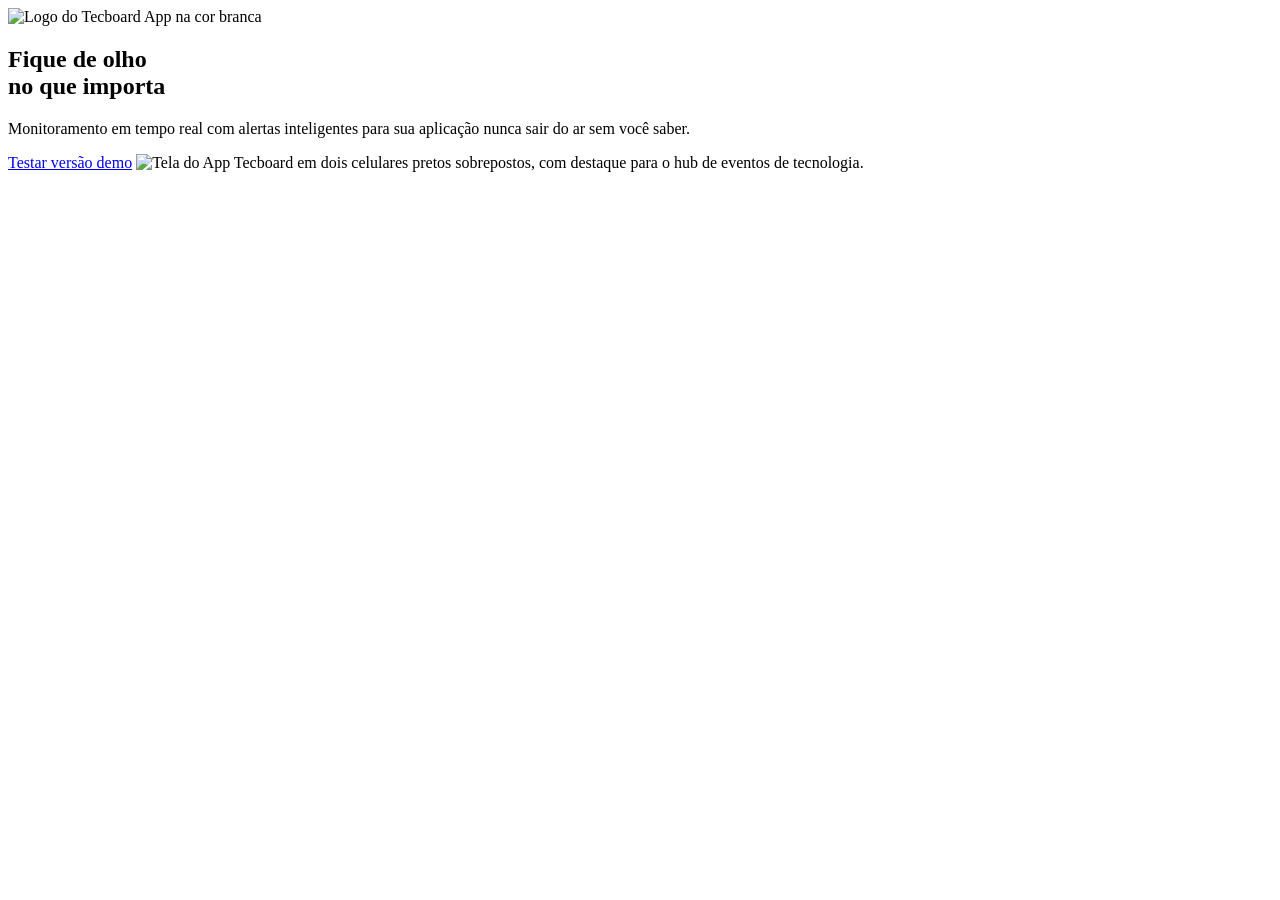
==== index.html @ 917c8afd ""alteração nos diretórios de arquivos"" ====
<!DOCTYPE html>
<html lang="pt-br">
<head>
    <meta charset="UTF-8">
    <meta name="viewport" content="width=device-width, initial-scale=1.0">
    <meta name="description" content="Tecboard App - monitore suas aplicações em tempo real, para que elas nunca saiam do ar sem você saber">
    <meta name="og:title" content="Tecboard App">
    <meta name="og:description" content="Monitore suas aplicações em tempo real, para que elas nunca saiam do ar sem você saber">
    <meta name="og:image" content="https://lucaspfvr.github.io/tecboard/img/celulares-sobrespostos-desktop.png">
    <meta name="og:type" content="website">
    <meta name="og:url" content="https://lucaspfvr.github.io/tecboard/">

    <link rel="icon" href="../Techboard/imagem/Favicon roxo.svg" type="image/svg+xml">
    <link rel="stylesheet" href="../Techboard/css/styles.css">
    
    <title>Tecboard</title>
    
    <meta name="google-site-verification" content="54-Po2ep1Lbu1mtYSbjfC4UkEeluThC8_FXgffuajUg" />
</head>
<body>
    <header>
        <img src="../Techboard/imagem/Logo-branca.png" alt="Logo do Tecboard App na cor branca">
    </header>
    <main>
        <section>
            <h1>
                <span>Fique de olho</span>
                <br>no que importa
            </h1>
            <p>Monitoramento em tempo real com alertas inteligentes para sua <span>aplicação</span> nunca sair do ar sem você saber.</p>
            <a href="#" title="Teste a versão demo do App Tecboard">Testar versão demo</a>
            <img src="../Techboard/imagem/celulares-sobrepostos-desktop.png" alt="Tela do App Tecboard em dois celulares pretos sobrepostos, com destaque para o hub de eventos de tecnologia.">
        </section>
    </main>
</body>
</html>
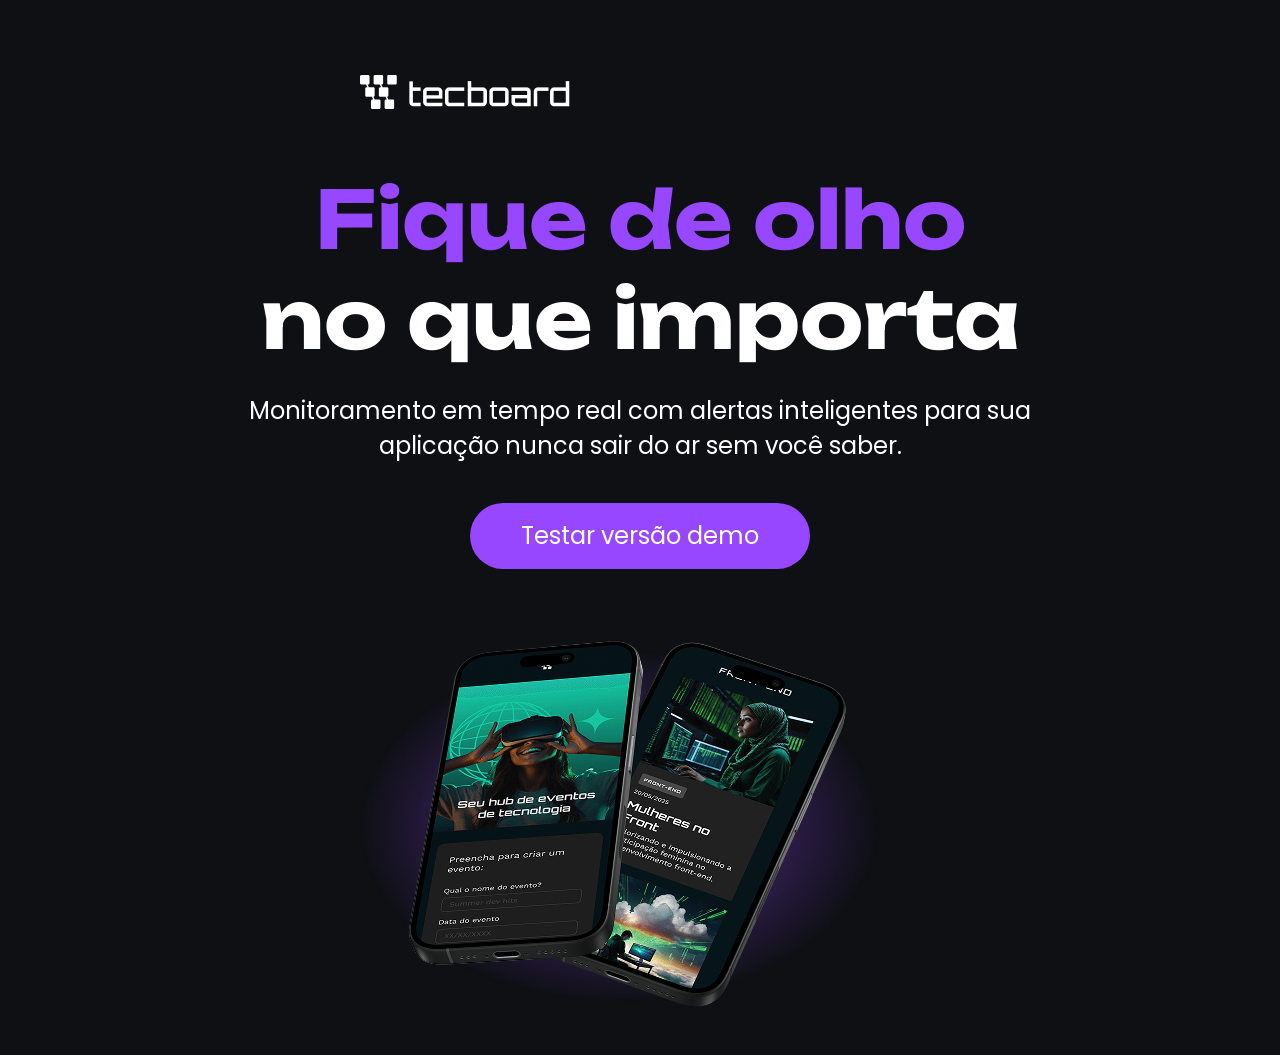
==== commit 2a31ce5f: "Alterando diretorio css" ====
--- a/index.html
+++ b/index.html
@@ -10,8 +10,8 @@
     <meta name="og:type" content="website">
     <meta name="og:url" content="https://lucaspfvr.github.io/tecboard/">
 
-    <link rel="icon" href="../Techboard/imagem/Favicon roxo.svg" type="image/svg+xml">
-    <link rel="stylesheet" href="../Techboard/css/styles.css">
+    <link rel="icon" href="./imagem/Favicon roxo.svg" type="image/svg+xml">
+    <link rel="stylesheet" href="./css/styles.css">
     
     <title>Tecboard</title>
     
@@ -19,7 +19,7 @@
 </head>
 <body>
     <header>
-        <img src="../Techboard/imagem/Logo-branca.png" alt="Logo do Tecboard App na cor branca">
+        <img src="./imagem/Logo-branca.png" alt="Logo do Tecboard App na cor branca">
     </header>
     <main>
         <section>
@@ -29,7 +29,7 @@
             </h1>
             <p>Monitoramento em tempo real com alertas inteligentes para sua <span>aplicação</span> nunca sair do ar sem você saber.</p>
             <a href="#" title="Teste a versão demo do App Tecboard">Testar versão demo</a>
-            <img src="../Techboard/imagem/celulares-sobrepostos-desktop.png" alt="Tela do App Tecboard em dois celulares pretos sobrepostos, com destaque para o hub de eventos de tecnologia.">
+            <img src="./imagem/celulares-sobrepostos-desktop.png" alt="Tela do App Tecboard em dois celulares pretos sobrepostos, com destaque para o hub de eventos de tecnologia.">
         </section>
     </main>
 </body>
--- a/css/styles.css
+++ b/css/styles.css
@@ -0,0 +1,113 @@
+
+/* Definição de fontes */
+@font-face {
+    font-family: "Unbounded";
+    src: url("../fonts/Unbounded-Bold.ttf") format("truetype");
+    font-weight: 700;
+    font-style: normal;
+    font-display: swap;
+}
+
+@font-face {
+    font-family: "Poppins";
+    src: url("../fonts/Poppins-Regular.ttf") format("truetype");
+    font-weight: 400;
+    font-style: normal;
+    font-display: swap;
+}
+
+/* Reset */
+* {
+    margin: 0;
+    padding: 0;
+}
+
+/* Estilo Desktop */
+body{
+    background-color:#0E1014;
+    color: #ffffff;
+}
+
+header img{
+    display: block;
+    margin: 75px 0 0 360px;
+}
+
+h1{
+    font-size: 80px;
+    font-family: "Unbounded", sans-serif;
+    text-align: center;
+    margin-top: 60px;
+}
+
+h1 span{
+    color: #9747FF;
+}
+
+p{
+    font-family: "Poppins", sans-serif;
+    font-size: 24px;
+    text-align: center;
+    margin: 24px auto 0;
+    width: 792px;
+}
+
+a{
+    color: #ffffff;
+    font-family: "Poppins", sans-serif;
+    font-size: 24px;
+    text-decoration: none;
+    background-color: #9747FF;
+    width: 340px;
+    height: 66px;
+    display: block;
+    text-align: center;
+    line-height: 66px;
+    border-radius: 36px;
+    margin: 40px auto;
+}
+
+a:hover{
+    background-color: #8233E8;
+}
+
+section img{
+    display: block;
+    width: 792px;
+    height: 446px;
+    margin: 0 auto;
+}
+
+
+@media(max-width: 768px){
+
+    header img{
+        margin:65px 0 0 60px;
+    }
+
+    p{
+        width: 648px;
+    }
+
+}
+
+@media(max-width: 375px){
+    header img{
+        margin:32px 0 0 16px;
+    }
+    h1{
+        font-size: 40px;
+    }
+    p{
+        font-size: 20px;
+        width: 340px;
+    }
+    a{
+        font-size: 20px;
+        width: 251px;
+    }
+    section img{
+        width: 340px;
+        height: 230px;
+    }
+}
